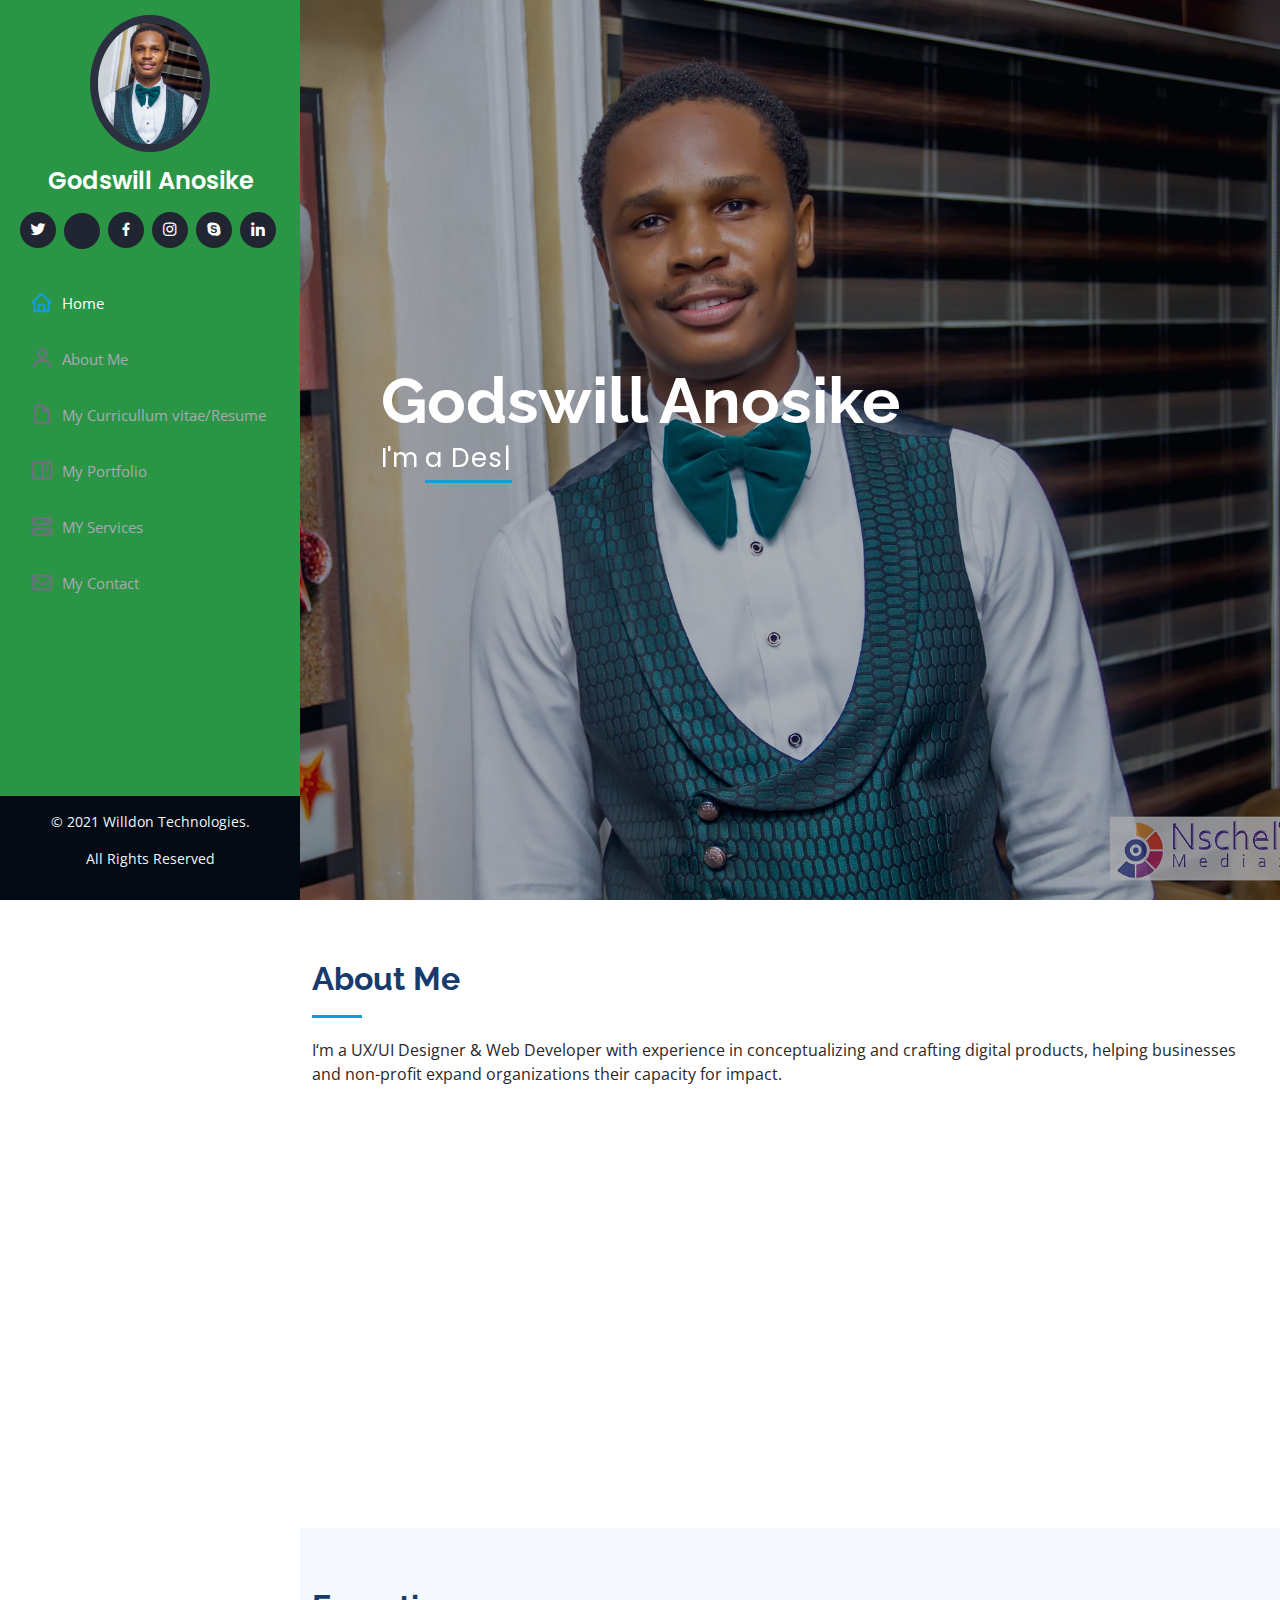
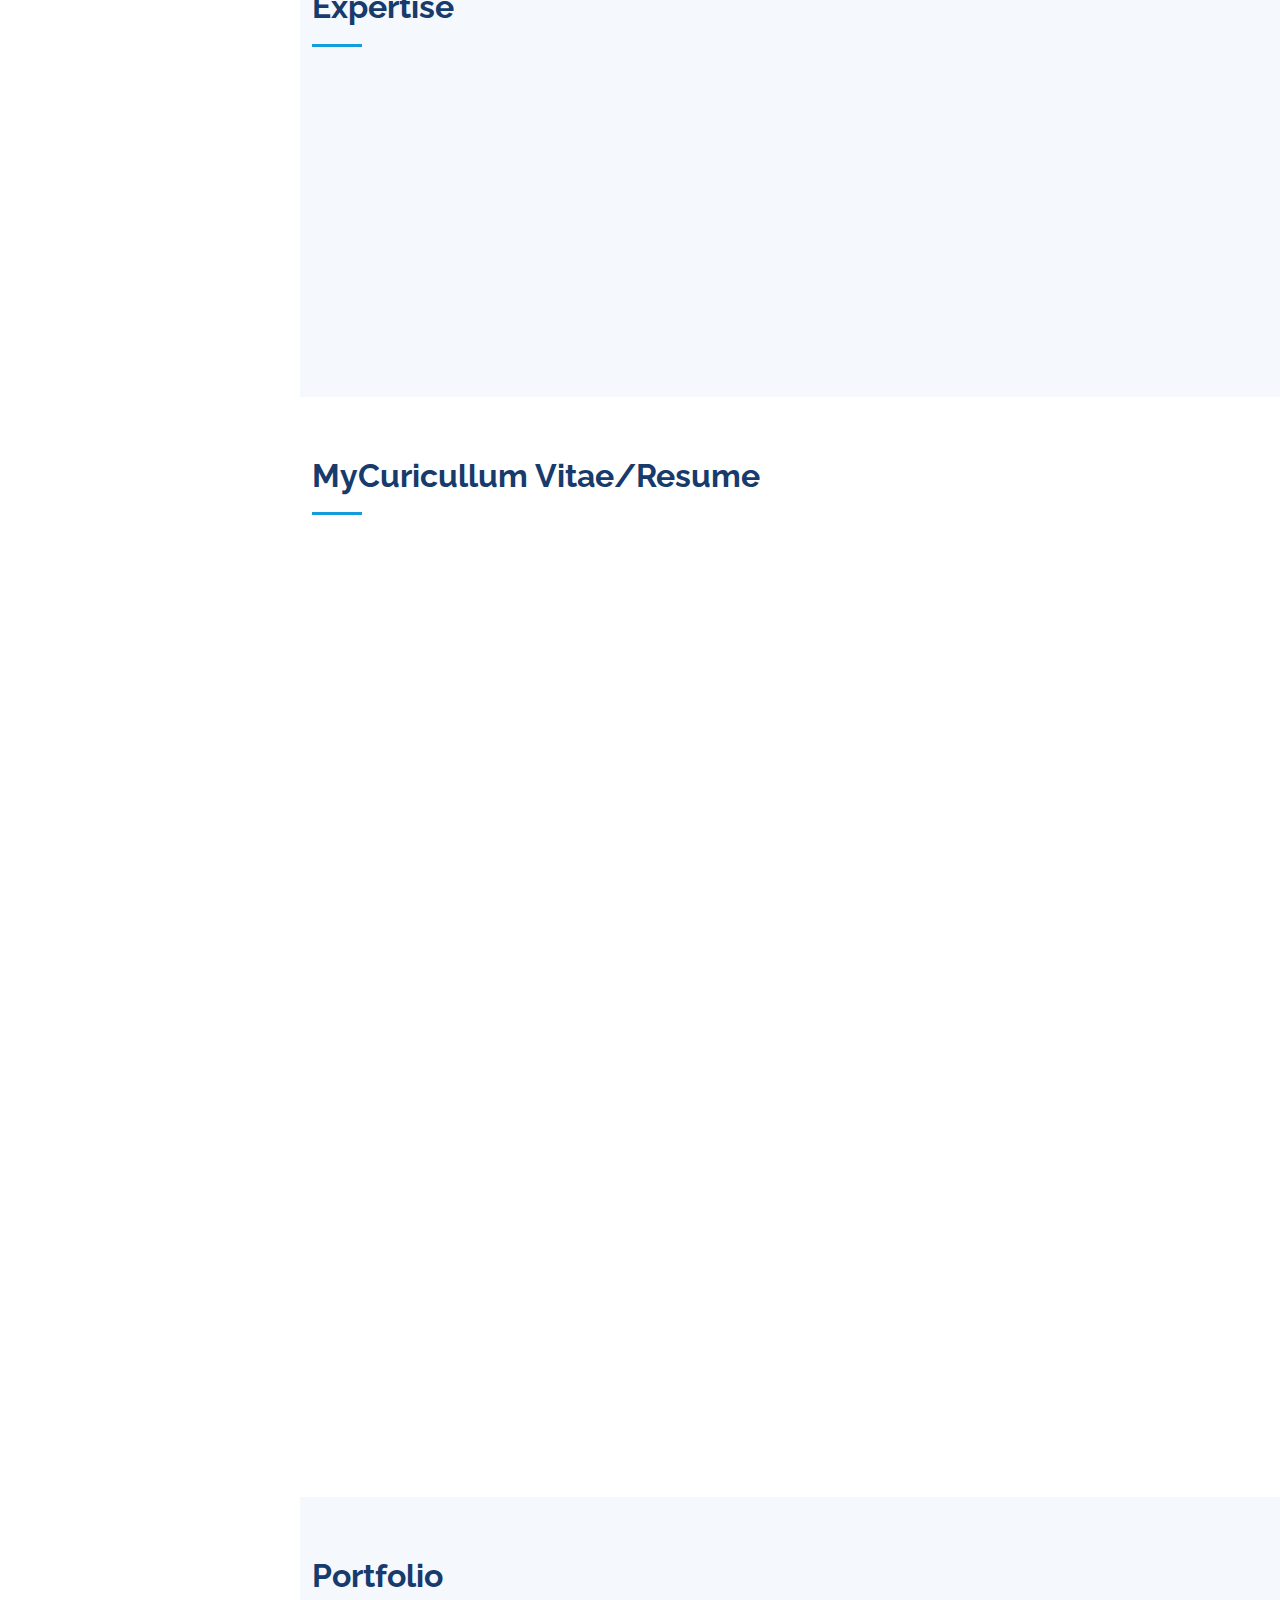
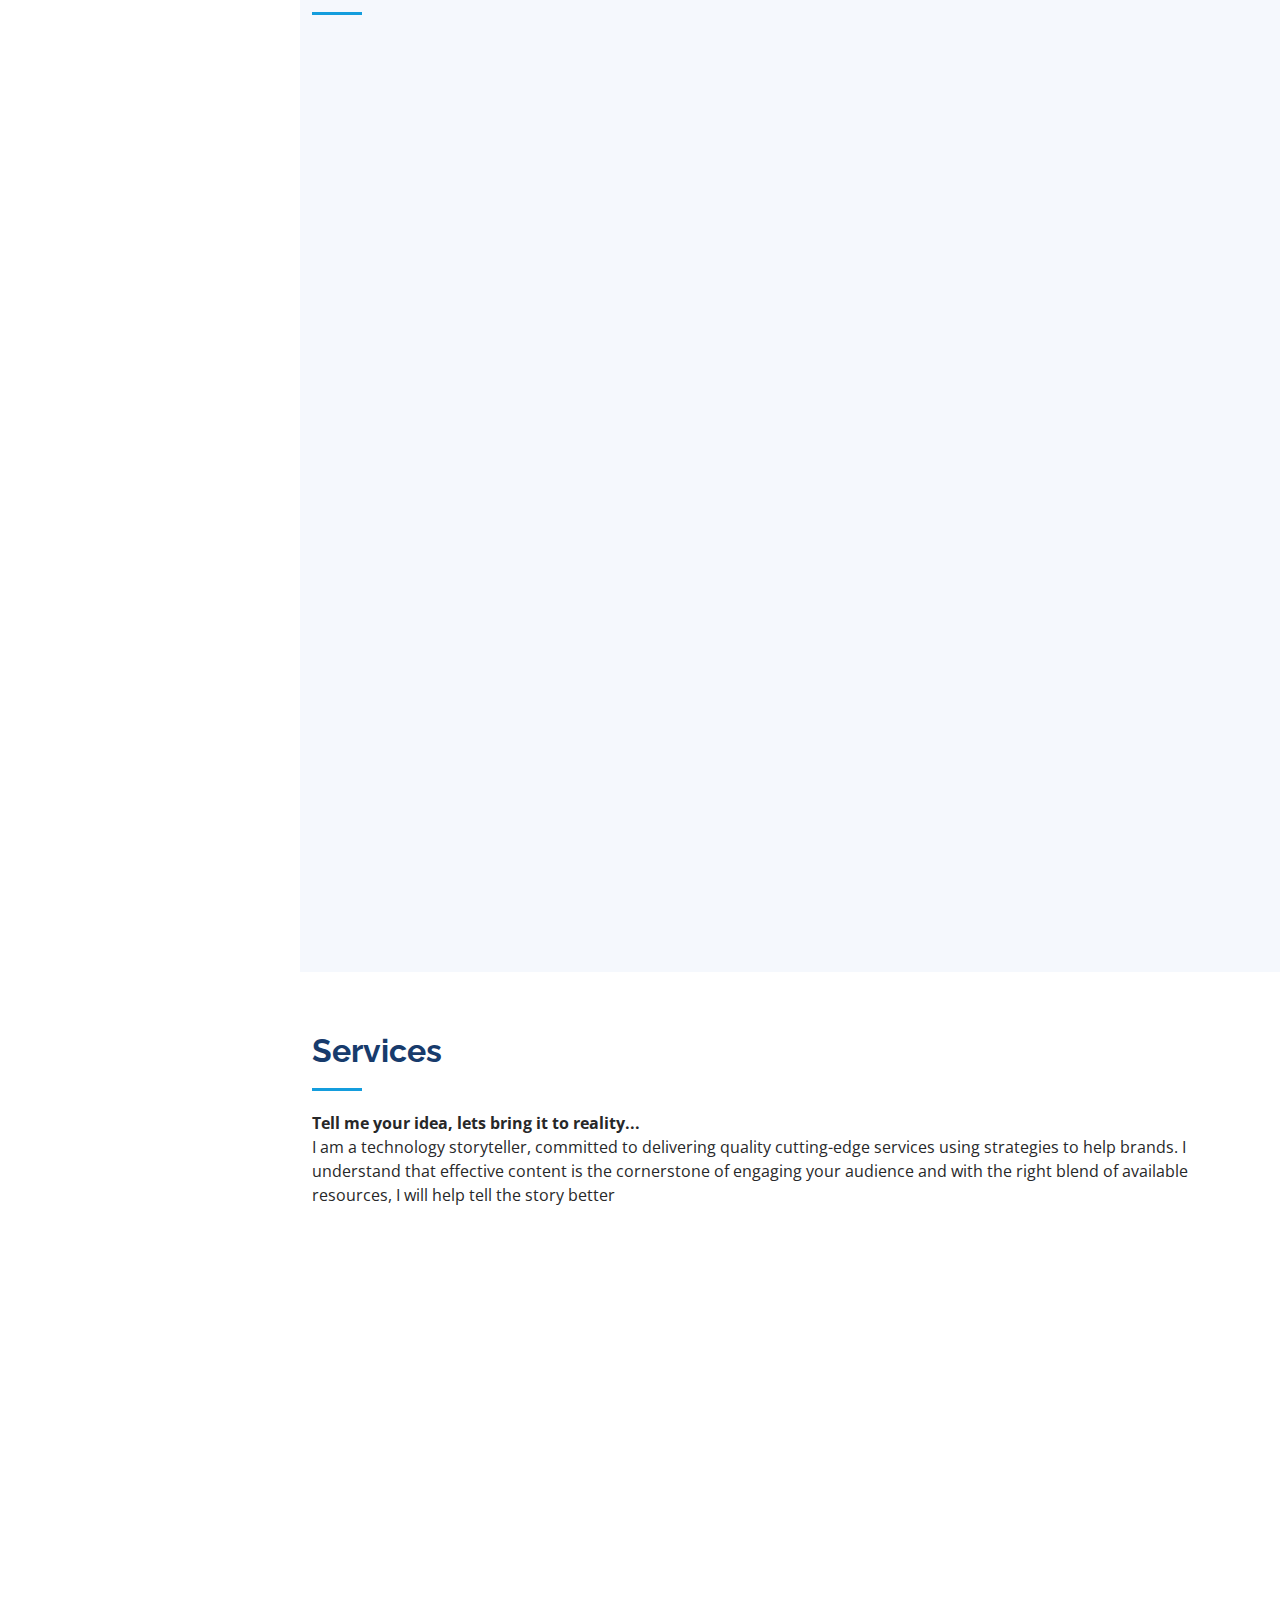
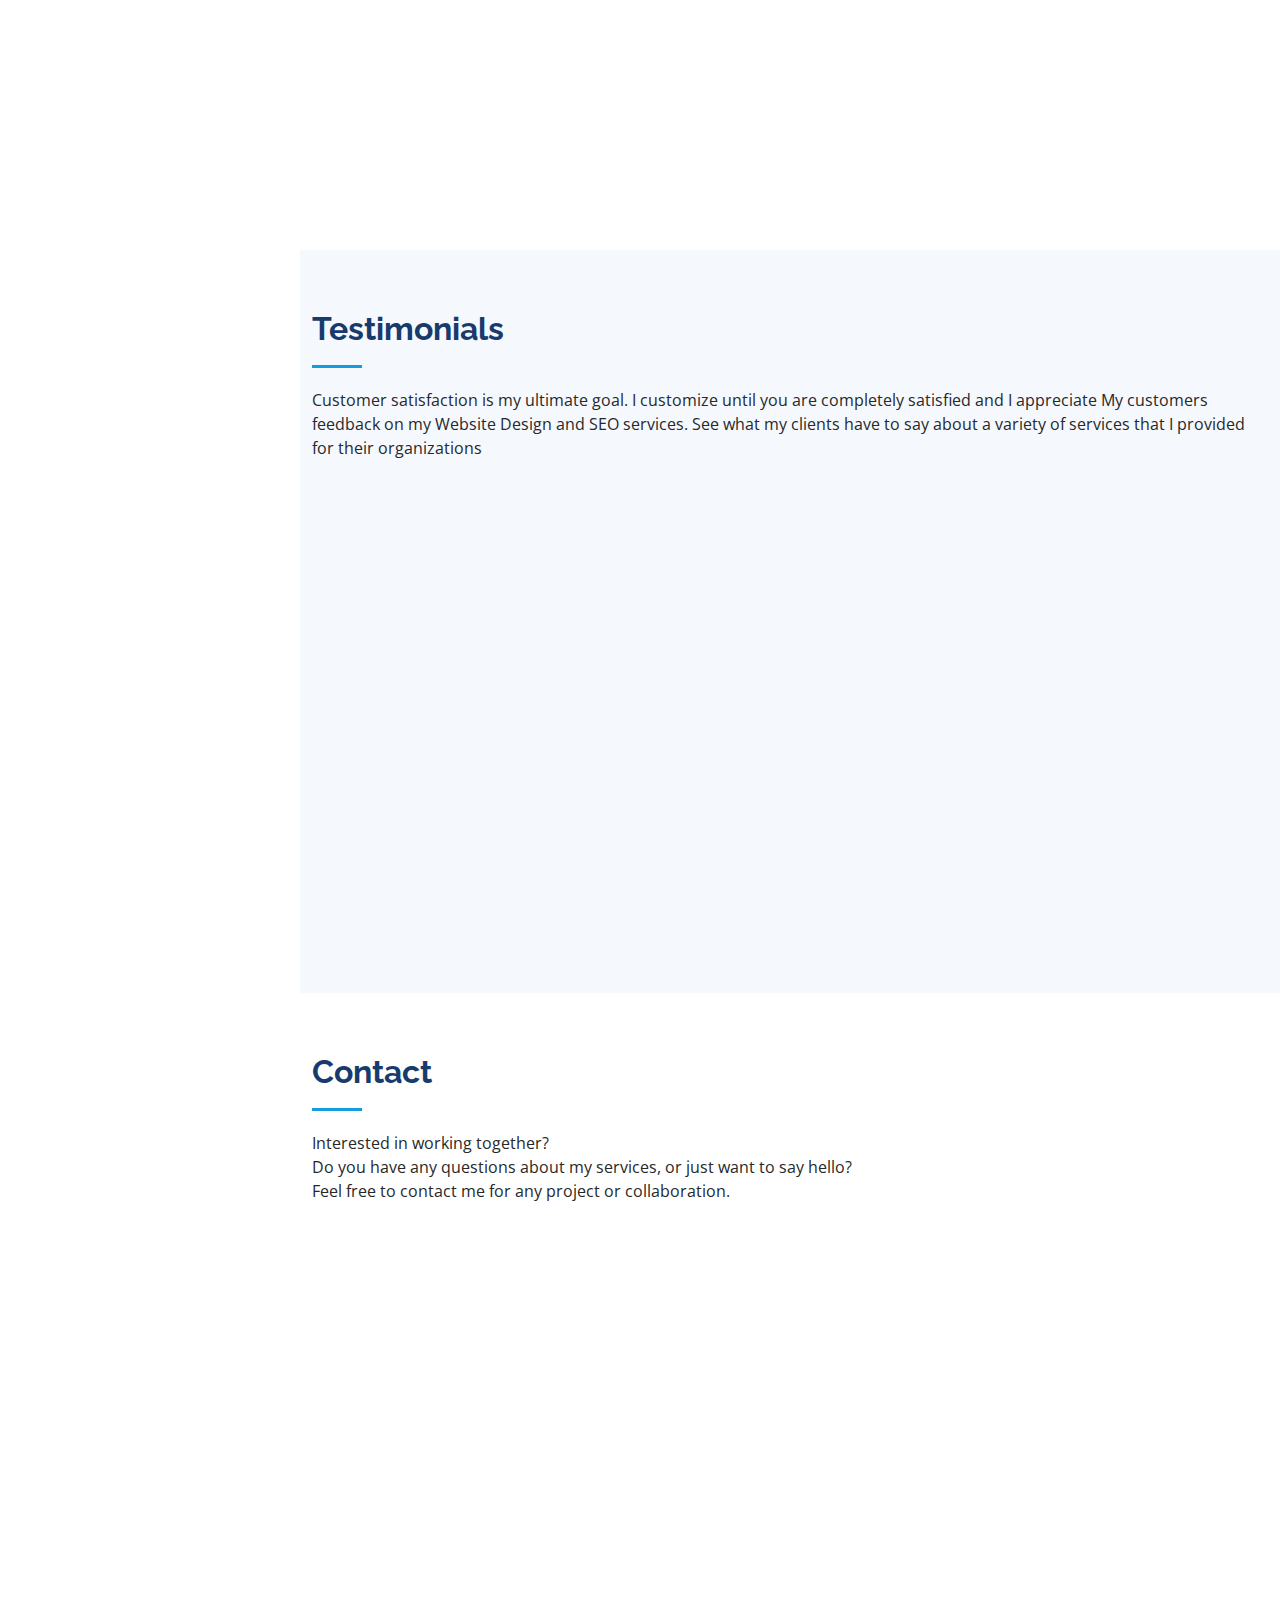
==== index.html @ 0da213c1 "first commit" ====
<!DOCTYPE html>
<html lang="en">

<head>
  <meta charset="utf-8">
  <meta content="width=device-width, initial-scale=1.0" name="viewport">

  <title>Godswill's Portfolio Website Developer - Index</title>
  <meta content="" name="description">
  <meta content="" name="keywords">

  <!-- Favicons -->
  <link href="assets/img/logo-2.png" rel="icon">
  <link href="assets/img/logo-1.png" rel="apple-touch-icon">

  <!-- Google Fonts -->
  <link href="https://fonts.googleapis.com/css?family=Open+Sans:300,300i,400,400i,600,600i,700,700i|Raleway:300,300i,400,400i,500,500i,600,600i,700,700i|Poppins:300,300i,400,400i,500,500i,600,600i,700,700i" rel="stylesheet">

  <!-- Vendor CSS Files -->
  <link href="assets/vendor/aos/aos.css" rel="stylesheet">
  <link href="assets/vendor/bootstrap/css/bootstrap.min.css" rel="stylesheet">
  <link href="assets/vendor/bootstrap-icons/bootstrap-icons.css" rel="stylesheet">
  <link href="assets/vendor/boxicons/css/boxicons.min.css" rel="stylesheet">
  <link href="assets/vendor/glightbox/css/glightbox.min.css" rel="stylesheet">
  <link href="assets/vendor/swiper/swiper-bundle.min.css" rel="stylesheet">

  <!-- Template Main CSS File -->
  <link href="assets/css/style.css" rel="stylesheet">

  </head>

<body>

  <!-- ======= Mobile nav toggle button ======= -->
  <i class="bi bi-list mobile-nav-toggle d-xl-none"></i>

  <!-- ======= Header ======= -->
  <header id="header">
    <div class="d-flex flex-column">

      <div class="profile">
        <img src="assets/img/godswill-profile-img.jpg" alt="" class="img-fluid rounded-circle">
        <h1 class="text-light"><a href="index.html">Godswill Anosike</a></h1>
        <div class="social-links mt-3 text-center">
          <a href="#" class="twitter"><i class="bx bxl-twitter"></i></a>
          <a href="#" class="tit-tok"><i class="bx bxl-tit-tok"></i></a>
          <a href="#" class="facebook"><i class="bx bxl-facebook"></i></a>
          <a href="#" class="instagram"><i class="bx bxl-instagram"></i></a>
          <a href="#" class="google-plus"><i class="bx bxl-skype"></i></a>
          <a href="#" class="linkedin"><i class="bx bxl-linkedin"></i></a>
        </div>
      </div>

      <nav id="navbar" class="nav-menu navbar">
        <ul>
          <li><a href="#hero" class="nav-link scrollto active"><i class="bx bx-home"></i> <span>Home</span></a></li>
          <li><a href="#about" class="nav-link scrollto"><i class="bx bx-user"></i> <span>About Me</span></a></li>
          <li><a href="#resume" class="nav-link scrollto"><i class="bx bx-file-blank"></i> <span>My Curricullum vitae/Resume</span></a></li>
          <li><a href="#portfolio" class="nav-link scrollto"><i class="bx bx-book-content"></i> <span>My Portfolio</span></a></li>
          <li><a href="#services" class="nav-link scrollto"><i class="bx bx-server"></i> <span>MY Services</span></a></li>
          <li><a href="#contact" class="nav-link scrollto"><i class="bx bx-envelope"></i> <span>My Contact</span></a></li>
        </ul>
      </nav><!-- .nav-menu -->
    </div>
  </header><!-- End Header -->

  <!-- ======= Hero Section ======= -->
  <section id="hero" class="d-flex flex-column justify-content-center align-items-center">
    <div class="hero-container" data-aos="fade-in">
      <h1>Godswill Anosike</h1>
      <p>I'm <span class="typed" data-typed-items="a Designer, a Developer, a Freelancer, a Lifting Inspector, an NDT Technician, a Crane Operator"></span></p>
    </div>
  </section><!-- End Hero -->

  <main id="main">

    <!-- ======= About Section ======= -->
    <section id="about" class="about">
      <div class="container">

        <div class="section-title">
          <h2>About Me</h2>
          <p>I‘m a UX/UI Designer & Web Developer with experience in conceptualizing and crafting digital products, helping businesses and non-profit expand organizations their capacity for impact.</p>
        </div>

        <div class="row">
          <div class="col-lg-4" data-aos="fade-right">
            <img src="assets/img/godswill-profile-img.jpg" class="img-fluid" alt="">
          </div>
          <div class="col-lg-8 pt-4 pt-lg-0 content" data-aos="fade-left">
            <h3>UI/UX Designer &amp; Web Developer.</h3>
            <p class="font-italic">
              As a UI/UX Designer & Web Developer, I'm passionate about improving the lives of others through design and am constantly looking to learn new things everyday.
            </p>
            <div class="row">
              <div class="col-lg-6">
                <ul>
                  <li><i class="bi bi-chevron-right"></i> <strong>Date of Birth:</strong> <span>20 October 1995</span></li>
                  <li><i class="bi bi-chevron-right"></i> <strong>Website:</strong> <span>www.willtekloserve.com</span></li>
                  <li><i class="bi bi-chevron-right"></i> <strong>Phone:</strong> <span>+234 806 838 2998</span></li>
                  <li><i class="bi bi-chevron-right"></i> <strong>City:</strong> <span>Port Harcourt, Nigeria</span></li>
                </ul>
              </div>
              <div class="col-lg-6">
                <ul>
                  <li><i class="bi bi-chevron-right"></i> <strong>Age:</strong> <span>34</span></li>
                  <li><i class="bi bi-chevron-right"></i> <strong>Degree:</strong> <span>B.Tech</span></li>
                  <li><i class="bi bi-chevron-right"></i> <strong>Email:</strong> <span>visitwilldon@gmail.com</span></li>
                  <li><i class="bi bi-chevron-right"></i> <strong>Freelance:</strong> <span>Available</span></li>
                </ul>
              </div>
            </div>
            <p>
              
            </p>
          </div>
        </div>

      </div>
    </section><!-- End About Section -->

    <!-- ======= Facts Section ======= -->
    
    </section><!-- End Facts Section -->

    <!-- ======= Skills Section ======= -->
    <section id="skills" class="skills section-bg">
      <div class="container">

        <div class="section-title">
          <h2>Expertise</h2>
          <p> </p>
        </div>

        <div class="row skills-content">

          <div class="col-lg-6" data-aos="fade-up">

            <div class="progress">
              <span class="skill">HTML <i class="val">100%</i></span>
              <div class="progress-bar-wrap">
                <div class="progress-bar" role="progressbar" aria-valuenow="100" aria-valuemin="0" aria-valuemax="100"></div>
              </div>
            </div>

            <div class="progress">
              <span class="skill">CSS <i class="val">90%</i></span>
              <div class="progress-bar-wrap">
                <div class="progress-bar" role="progressbar" aria-valuenow="90" aria-valuemin="0" aria-valuemax="100"></div>
              </div>
            </div>

            <div class="progress">
              <span class="skill">JavaScript <i class="val">75%</i></span>
              <div class="progress-bar-wrap">
                <div class="progress-bar" role="progressbar" aria-valuenow="75" aria-valuemin="0" aria-valuemax="100"></div>
              </div>
            </div>

            <div class="progress">
              <span class="skill">Crane Operation <i class="val">95%</i></span>
              <div class="progress-bar-wrap">
                <div class="progress-bar" role="progressbar" aria-valuenow="95" aria-valuemin="0" aria-valuemax="100"></div>
              </div>
            </div>

          </div>

          <div class="col-lg-6" data-aos="fade-up" data-aos-delay="100">

            <div class="progress">
              <span class="skill">PHP <i class="val">80%</i></span>
              <div class="progress-bar-wrap">
                <div class="progress-bar" role="progressbar" aria-valuenow="80" aria-valuemin="0" aria-valuemax="100"></div>
              </div>
            </div>

            <div class="progress">
              <span class="skill">WordPress/CMS <i class="val">90%</i></span>
              <div class="progress-bar-wrap">
                <div class="progress-bar" role="progressbar" aria-valuenow="90" aria-valuemin="0" aria-valuemax="100"></div>
              </div>
            </div>

            <div class="progress">
              <span class="skill">Photoshop <i class="val">55%</i></span>
              <div class="progress-bar-wrap">
                <div class="progress-bar" role="progressbar" aria-valuenow="55" aria-valuemin="0" aria-valuemax="100"></div>
              </div>
            </div>
            
            <div class="progress">
              <span class="skill">Lifiting Inspection <i class="val">100%</i></span>
              <div class="progress-bar-wrap">
                <div class="progress-bar" role="progressbar" aria-valuenow="100" aria-valuemin="0" aria-valuemax="100"></div>
              </div>
            </div>

          </div>

        </div>

      </div>
    </section><!-- End Skills Section -->

    <!-- ======= Resume Section ======= -->
    <section id="resume" class="resume">
      <div class="container">

        <div class="section-title">
          <h2>MyCuricullum Vitae/Resume</h2>          
        </div>

        <div class="row">
          <div class="col-lg-6" data-aos="fade-up">
            <h3 class="resume-title">Sumary</h3>
            <div class="resume-item pb-0">
              <h4>Godswill Anosike</h4>
              <p><em>Innovative and deadline-driven UI/UX Designer & Web Developer with lots of experience designing and developing user-centered digital/print marketing material from initial concept to final, polished deliverable.</em></p>
              <ul>
                <li># 1 OKechukwu Chukwu Street Woji, Port Harcourt, Nigeria</li>
                <li>(234) 806 838 2998</li>
                <li>visitwilldon@gmail.com</li>
              </ul>
            </div>

            <h3 class="resume-title">Education</h3>
            <div class="resume-item">
              <h4>Bachelor of Technoloy Physics</h4>
              <h5>2007 - 2012</h5>
              <p><em>Federal University of Technology Owerri, Nigeria</em></p>
              <p> <strong>Modules Include:</strong> Corrosion control and inhibition, Materials selection and testing, Mechanics of
                materials, Fluid mechanics, Petrophysics, Analytical mechanics, Physical metallurgy, Physics of
                semiconductor, Applied electricity and project analysis.
               </p>
              <p> <strong>Research:</strong> Investigation of the effect magnetism and some plant extract on the corrosion and corrosion
                inhibition of Aluminum alloy AA303 in 0.5M HCL acid solution.
                </p>
              <p> <strong>Skills developed:</strong> Research Methodology, ability to work under pressure,
                demonstrate practical engineering knowledge and skills and familiarity with techniques, tools, materials,
                devices and systems in my discipline of science and technology</p>
            </div>
            
          </div>
          <div class="col-lg-6" data-aos="fade-up" data-aos-delay="100">
            <h3 class="resume-title">Professional Experience</h3>
            <div class="resume-item">
              <h4>Senior graphic design specialist</h4>
              <h5>2019 - Present</h5>
              <p><em>Experion, New York, NY </em></p>
              <ul>
                <li>Lead in the design, development, and implementation of the graphic, layout, and production communication materials</li>
                <li>Delegate tasks to the 7 members of the design team and provide counsel on all aspects of the project. </li>
                <li>Supervise the assessment of all graphic materials in order to ensure quality and accuracy of the design</li>
                <li>Oversee the efficient use of production project budgets ranging from $2,000 - $25,000</li>
              </ul>
            </div>
            <div class="resume-item">
              <h4>Graphic design specialist</h4>
              <h5>2017 - 2018</h5>
              <p><em>Stepping Stone Advertising, New York, NY</em></p>
              <ul>
                <li>Developed numerous marketing programs (logos, brochures,infographics, presentations, and advertisements).</li>
                <li>Managed up to 5 projects or tasks at a given time while under pressure</li>
                <li>Recommended and consulted with clients on the most appropriate graphic design</li>
                <li>Created 4+ design presentations and proposals a month for clients and account managers</li>
              </ul>
            </div>
          </div>
        </div>

      </div>
    </section><!-- End Resume Section -->

    <!-- ======= Portfolio Section ======= -->
    <section id="portfolio" class="portfolio section-bg">
      <div class="container">

        <div class="section-title">
          <h2>Portfolio</h2>         
        </div>

        <div class="row" data-aos="fade-up">
          <div class="col-lg-12 d-flex justify-content-center">
            <ul id="portfolio-flters">
              <li data-filter="*" class="filter-active">All</li>
              <li data-filter=".filter-app">App</li>
              <li data-filter=".filter-card">Card</li>
              <li data-filter=".filter-web">Web</li>
            </ul>
          </div>
        </div>

        <div class="row portfolio-container" data-aos="fade-up" data-aos-delay="100">

          <div class="col-lg-4 col-md-6 portfolio-item filter-app">
            <div class="portfolio-wrap">
              <img src="assets/img/portfolio/portfolio-1.jpg" class="img-fluid" alt="">
              <div class="portfolio-links">
                <a href="assets/img/portfolio/portfolio-1.jpg" data-gallery="portfolioGallery" class="portfolio-lightbox" title="App 1"><i class="bx bx-plus"></i></a>
                <a href="portfolio-details.html" title="More Details"><i class="bx bx-link"></i></a>
              </div>
            </div>
          </div>

          <div class="col-lg-4 col-md-6 portfolio-item filter-web">
            <div class="portfolio-wrap">
              <img src="assets/img/portfolio/portfolio-2.jpg" class="img-fluid" alt="">
              <div class="portfolio-links">
                <a href="assets/img/portfolio/portfolio-2.jpg" data-gallery="portfolioGallery" class="portfolio-lightbox" title="Web 3"><i class="bx bx-plus"></i></a>
                <a href="portfolio-details.html" title="More Details"><i class="bx bx-link"></i></a>
              </div>
            </div>
          </div>

          <div class="col-lg-4 col-md-6 portfolio-item filter-app">
            <div class="portfolio-wrap">
              <img src="assets/img/portfolio/portfolio-3.jpg" class="img-fluid" alt="">
              <div class="portfolio-links">
                <a href="assets/img/portfolio/portfolio-3.jpg" data-gallery="portfolioGallery" class="portfolio-lightbox" title="App 2"><i class="bx bx-plus"></i></a>
                <a href="portfolio-details.html" title="More Details"><i class="bx bx-link"></i></a>
              </div>
            </div>
          </div>

          <div class="col-lg-4 col-md-6 portfolio-item filter-card">
            <div class="portfolio-wrap">
              <img src="assets/img/portfolio/portfolio-4.jpg" class="img-fluid" alt="">
              <div class="portfolio-links">
                <a href="assets/img/portfolio/portfolio-4.jpg" data-gallery="portfolioGallery" class="portfolio-lightbox" title="Card 2"><i class="bx bx-plus"></i></a>
                <a href="portfolio-details.html" title="More Details"><i class="bx bx-link"></i></a>
              </div>
            </div>
          </div>

          <div class="col-lg-4 col-md-6 portfolio-item filter-web">
            <div class="portfolio-wrap">
              <img src="assets/img/portfolio/portfolio-5.jpg" class="img-fluid" alt="">
              <div class="portfolio-links">
                <a href="assets/img/portfolio/portfolio-5.jpg" data-gallery="portfolioGallery" class="portfolio-lightbox" title="Web 2"><i class="bx bx-plus"></i></a>
                <a href="portfolio-details.html" title="More Details"><i class="bx bx-link"></i></a>
              </div>
            </div>
          </div>

          <div class="col-lg-4 col-md-6 portfolio-item filter-app">
            <div class="portfolio-wrap">
              <img src="assets/img/portfolio/portfolio-6.jpg" class="img-fluid" alt="">
              <div class="portfolio-links">
                <a href="assets/img/portfolio/portfolio-6.jpg" data-gallery="portfolioGallery" class="portfolio-lightbox" title="App 3"><i class="bx bx-plus"></i></a>
                <a href="portfolio-details.html" title="More Details"><i class="bx bx-link"></i></a>
              </div>
            </div>
          </div>

          <div class="col-lg-4 col-md-6 portfolio-item filter-card">
            <div class="portfolio-wrap">
              <img src="assets/img/portfolio/portfolio-7.jpg" class="img-fluid" alt="">
              <div class="portfolio-links">
                <a href="assets/img/portfolio/portfolio-7.jpg" data-gallery="portfolioGallery" class="portfolio-lightbox" title="Card 1"><i class="bx bx-plus"></i></a>
                <a href="portfolio-details.html" title="More Details"><i class="bx bx-link"></i></a>
              </div>
            </div>
          </div>

          <div class="col-lg-4 col-md-6 portfolio-item filter-card">
            <div class="portfolio-wrap">
              <img src="assets/img/portfolio/portfolio-8.jpg" class="img-fluid" alt="">
              <div class="portfolio-links">
                <a href="assets/img/portfolio/portfolio-8.jpg" data-gallery="portfolioGallery" class="portfolio-lightbox" title="Card 3"><i class="bx bx-plus"></i></a>
                <a href="portfolio-details.html" title="More Details"><i class="bx bx-link"></i></a>
              </div>
            </div>
          </div>

          <div class="col-lg-4 col-md-6 portfolio-item filter-web">
            <div class="portfolio-wrap">
              <img src="assets/img/portfolio/portfolio-9.jpg" class="img-fluid" alt="">
              <div class="portfolio-links">
                <a href="assets/img/portfolio/portfolio-9.jpg" data-gallery="portfolioGallery" class="portfolio-lightbox" title="Web 3"><i class="bx bx-plus"></i></a>
                <a href="portfolio-details.html" title="More Details"><i class="bx bx-link"></i></a>
              </div>
            </div>
          </div>

        </div>

      </div>
    </section><!-- End Portfolio Section -->

    <!-- ======= Services Section ======= -->
    <section id="services" class="services">
      <div class="container">

        <div class="section-title">
          <h2>Services</h2>
          <p> <strong>Tell me your idea, lets bring it to reality...</strong> </p>
          <p>I am a technology storyteller, committed to delivering quality cutting-edge services using strategies to help brands. I understand that effective content is the cornerstone of engaging your audience and with the right blend of available resources, I will help tell the story better</p>
        </div>

        <div class="row">
          <div class="col-lg-4 col-md-6 icon-box" data-aos="fade-up">
            <div class="icon"><i class="bi bi-briefcase"></i></div>
            <h4 class="title"><a href="">Web Design</a></h4>
            <p class="description">I don’t just design and develop, functional & aesthetic websites for my clients. I integrate into designs, personalized and targeted structures for best conversion</p>
          </div>
          <div class="col-lg-4 col-md-6 icon-box" data-aos="fade-up" data-aos-delay="100">
            <div class="icon"><i class="bi bi-card-checklist"></i></div>
            <h4 class="title"><a href="">Web Development</a></h4>
            <p class="description">User experience is everything. That is why I take time to study my clients' customer target base. For more engagement and best conversion, I make sure I design specifically for my clients, through the eyes of their customers/clients.</p>
          </div>
          <div class="col-lg-4 col-md-6 icon-box" data-aos="fade-up" data-aos-delay="500">
            <div class="icon"><i class="bi bi-calendar4-week"></i></div>
            <h4 class="title"><a href="">Ecommerce Website</a></h4>
            <p class="description">I design ecommerce stores that help my clients sell all round the clock and bring them huge profits </p>
          </div>
          <div class="col-lg-4 col-md-6 icon-box" data-aos="fade-up" data-aos-delay="200">
            <div class="icon"><i class="bi bi-bar-chart"></i></div>
            <h4 class="title"><a href="">Branding</a></h4>
            <p class="description">Your brand is a story. I’ll help you tell it. Whether you’re a long-established business in need of a revamp, or an pioneering start-up with huge plans for the future. I'll come up with logos, fonts and other visual aids, to render a picture of you and what matters to your brand.</p>
          </div>
          <div class="col-lg-4 col-md-6 icon-box" data-aos="fade-up" data-aos-delay="300">
            <div class="icon"><i class="bi bi-binoculars"></i></div>
            <h4 class="title"><a href="">SEO Services</a></h4>
            <p class="description">One of the integral parts of the design process is ensuring all SEO requirements for website eligibility to be crawled by all search engines is met. I take painstaking steps to ensure all pages are provided with best metadata for optimal SERP placement.</p>
          </div>
          <div class="col-lg-4 col-md-6 icon-box" data-aos="fade-up" data-aos-delay="400">
            <div class="icon"><i class="bi bi-brightness-high"></i></div>
            <h4 class="title"><a href="">Digital Marketing</a></h4>
            <p class="description">I also help my clients to market their products and services online via Facebook and Instagram Marketing Aids and also Google ad. I do not just put my effort in creating the websites for them ( Ecommerce/ Business) but I also thrive to market them.</p>
          </div>
          
        </div>

      </div>
    </section><!-- End Services Section -->

    <!-- ======= Testimonials Section ======= -->
    <section id="testimonials" class="testimonials section-bg">
      <div class="container">

        <div class="section-title">
          <h2>Testimonials</h2>
          <p>Customer satisfaction is my ultimate goal. I customize until you are completely satisfied and I appreciate My customers feedback on my Website Design and SEO services. See what my clients have to say about a variety of services that I provided for their organizations</p>
        </div>

        <div class="testimonials-slider swiper-container" data-aos="fade-up" data-aos-delay="100">
          <div class="swiper-wrapper">

            <div class="swiper-slide">
              <div class="testimonial-item" data-aos="fade-up">
                <p>
                  <i class="bx bxs-quote-alt-left quote-icon-left"></i>
                  Proin iaculis purus consequat sem cure digni ssim donec porttitora entum suscipit rhoncus. Accusantium quam, ultricies eget id, aliquam eget nibh et. Maecen aliquam, risus at semper.
                  <i class="bx bxs-quote-alt-right quote-icon-right"></i>
                </p>
                <img src="assets/img/testimonials/say-11.jpg" class="testimonial-img" alt="">
                <h3>Justice Obioha</h3>
                <h4>Ceo &amp; Founder</h4>
              </div>
            </div><!-- End testimonial item -->

            <div class="swiper-slide">
              <div class="testimonial-item" data-aos="fade-up" data-aos-delay="100">
                <p>
                  <i class="bx bxs-quote-alt-left quote-icon-left"></i>
                  Export tempor illum tamen malis malis eram quae irure esse labore quem cillum quid cillum eram malis quorum velit fore eram velit sunt aliqua noster fugiat irure amet legam anim culpa.
                  <i class="bx bxs-quote-alt-right quote-icon-right"></i>
                </p>
                <img src="assets/img/testimonials/say-22.jpg" class="testimonial-img" alt="">
                <h3>Lois Iroezumba</h3>
                <h4>Designer</h4>
              </div>
            </div><!-- End testimonial item -->

            <div class="swiper-slide">
              <div class="testimonial-item" data-aos="fade-up" data-aos-delay="200">
                <p>
                  <i class="bx bxs-quote-alt-left quote-icon-left"></i>
                  Enim nisi quem export duis labore cillum quae magna enim sint quorum nulla quem veniam duis minim tempor labore quem eram duis noster aute amet eram fore quis sint minim.
                  <i class="bx bxs-quote-alt-right quote-icon-right"></i>
                </p>
                <img src="assets/img/testimonials/say-3.jpg" class="testimonial-img" alt="">
                <h3>Josiah Anosike</h3>
                <h4>Store Owner</h4>
              </div>
            </div><!-- End testimonial item -->

            <div class="swiper-slide">
              <div class="testimonial-item" data-aos="fade-up" data-aos-delay="300">
                <p>
                  <i class="bx bxs-quote-alt-left quote-icon-left"></i>
                  Fugiat enim eram quae cillum dolore dolor amet nulla culpa multos export minim fugiat minim velit minim dolor enim duis veniam ipsum anim magna sunt elit fore quem dolore labore illum veniam.
                  <i class="bx bxs-quote-alt-right quote-icon-right"></i>
                </p>
                <img src="assets/img/testimonials/say-4.jpg" class="testimonial-img" alt="">
                <h3>Justina Okereke</h3>
                <h4>Freelancer</h4>
              </div>
            </div><!-- End testimonial item -->
            
            <div class="swiper-slide">
              <div class="testimonial-item" data-aos="fade-up" data-aos-delay="400">
                <p>
                  <i class="bx bxs-quote-alt-left quote-icon-left"></i>
                  Quis quorum aliqua sint quem legam fore sunt eram irure aliqua veniam tempor noster veniam enim culpa labore duis sunt culpa nulla illum cillum fugiat legam esse veniam culpa fore nisi cillum quid.
                  <i class="bx bxs-quote-alt-right quote-icon-right"></i>
                </p>
                <img src="assets/img/testimonials/say-6.png" class="testimonial-img" alt="">
                <h3>Eunice Umoren</h3>
                <h4>Ceo &amp; Founder</h4> 
              </div>
            
            </div><!-- End testimonial item -->

            <div class="swiper-slide">
              <div class="testimonial-item" data-aos="fade-up" data-aos-delay="400">
                <p>
                  <i class="bx bxs-quote-alt-left quote-icon-left"></i>
                  Quis quorum aliqua sint quem legam fore sunt eram irure aliqua veniam tempor noster veniam enim culpa labore duis sunt culpa nulla illum cillum fugiat legam esse veniam culpa fore nisi cillum quid.
                  <i class="bx bxs-quote-alt-right quote-icon-right"></i>
                </p>
                <img src="assets/img/testimonials/say-5.jpg" class="testimonial-img" alt="">
                <h3>Shulamite Anosike</h3>
                <h4>Entrepreneur</h4>
              </div>
            </div><!-- End testimonial item -->

          </div>
          <div class="swiper-pagination"> </div>
        </div>

      </div>
    </section><!-- End Testimonials Section -->

    <!-- ======= Contact Section ======= -->
    <section id="contact" class="contact">
      <div class="container">

        <div class="section-title">
          <h2>Contact</h2>
          <p>Interested in working together?</P>
            
          <p>Do you have any questions about my services, or just want to say hello? </p>
          <p>Feel free to contact me for any project or collaboration.</p>
        </div>

        <div class="row" data-aos="fade-in">

          <div class="col-lg-5 d-flex align-items-stretch">
            <div class="info">
              <div class="address">
                <i class="bi bi-geo-alt"></i>
                <h4>Location:</h4>
                <p># 1 Okechukwu Chukwu street Woji, Port Harcourt, Nigeria</p>
              </div>

              <div class="email">
                <i class="bi bi-envelope"></i>
                <h4>Email:</h4>
                <p>visitwilldon@gmail.com</p>
              </div>

              <div class="phone">
                <i class="bi bi-phone"></i>
                <h4>Call:</h4>
                <p>+234 806 838 2998</p>
              </div>

              <iframe src="https://www.google.com/maps/embed?pb=!1m14!1m8!1m3!1d12097.433213460943!2d-74.0062269!3d40.7101282!3m2!1i1024!2i768!4f13.1!3m3!1m2!1s0x0%3A0xb89d1fe6bc499443!2sDowntown+Conference+Center!5e0!3m2!1smk!2sbg!4v1539943755621" frameborder="0" style="border:0; width: 100%; height: 290px;" allowfullscreen></iframe>
            </div>

          </div>

          <div class="col-lg-7 mt-5 mt-lg-0 d-flex align-items-stretch">
            <form action="forms/contact.php" method="post" role="form" class="php-email-form">
              <div class="row">
                <div class="form-group col-md-6">
                  <label for="name">Full Name</label>
                  <input type="text" placeholder="Your full name" name="name" class="form-control" id="name" required>
                </div>
               
                <div class="form-group col-md-6">
                  <label for="name">Email Address</label>
                  <input type="email" placeholder="Your email address" class="form-control" name="email" id="email" required>
                </div>
                <div class="form-group col-md-6">
                  <label for="name">Phone Number</label>
                  <input type="text" placeholder="Your phone number" name="name" class="form-control" id="name" required>
                </div>
                <div class="form-group col-md-6">
                  <label for="name">Company</label>
                  <input type="text" name="name" placeholder="Your company name" class="form-control" id="name" required>
                </div>
              </div>
              <div class="form-group">
                <label for="name">Subject</label>
                <input type="text" placeholder="Your project or what you want to acheive" class="form-control" name="subject" id="subject" required>
              </div>
              <div class="form-group">
                <label for="name">Message</label>
                <textarea placeholder="Please describe your project and what you're looking to achieve" class="form-control" name="message" rows="10" required></textarea>
              </div>
              <div class="my-3">
                <div class="loading">Loading</div>
                <div class="error-message"></div>
                <div class="sent-message">Your message has been sent. Thank you!</div>
              </div>
              <div class="text-center"><button type="submit">Send Message</button></div>
            </form>
          </div>

        </div>

      </div>
    </section><!-- End Contact Section -->

  </main><!-- End #main -->

  <!-- ======= Footer ======= -->
  <footer id="footer">
    <div class="container">
      <div class="copyright">&copy; 2021 Willdon Technologies.</p> 
        <p> All Rights Reserved </p>
      </div>
      
    </div>
  </footer><!-- End  Footer -->

  <a href="#" class="back-to-top d-flex align-items-center justify-content-center"><i class="bi bi-arrow-up-short"></i></a>

  <!-- Vendor JS Files -->
  <script src="assets/vendor/aos/aos.js"></script>
  <script src="assets/vendor/bootstrap/js/bootstrap.bundle.min.js"></script>
  <script src="assets/vendor/glightbox/js/glightbox.min.js"></script>
  <script src="assets/vendor/isotope-layout/isotope.pkgd.min.js"></script>
  <script src="assets/vendor/php-email-form/validate.js"></script>
  <script src="assets/vendor/purecounter/purecounter.js"></script>
  <script src="assets/vendor/swiper/swiper-bundle.min.js"></script>
  <script src="assets/vendor/typed.js/typed.min.js"></script>
  <script src="assets/vendor/waypoints/noframework.waypoints.js"></script>

  <!-- Template Main JS File -->
  <script src="assets/js/main.js"></script>

</body>

</html>
---- assets/css/style.css ----
/**
* Template Name: iPortfolio - v3.0.1
* Template URL: https://bootstrapmade.com/iportfolio-bootstrap-portfolio-websites-template/
* Author: BootstrapMade.com
* License: https://bootstrapmade.com/license/
*/

/*--------------------------------------------------------------
# General
--------------------------------------------------------------*/
body {
  font-family: "Open Sans", sans-serif;
  color: #272829;
}

a {
  color: #149ddd;
  text-decoration: none;
}

a:hover {
  color: #37b3ed;
  text-decoration: none;
}

h1, h2, h3, h4, h5, h6 {
  font-family: "Raleway", sans-serif;
}

/*--------------------------------------------------------------
# Back to top button
--------------------------------------------------------------*/
.back-to-top {
  position: fixed;
  visibility: hidden;
  opacity: 0;
  right: 15px;
  bottom: 15px;
  z-index: 996;
  background: #149ddd;
  width: 40px;
  height: 40px;
  border-radius: 50px;
  transition: all 0.4s;
}

.back-to-top i {
  font-size: 28px;
  color: #fff;
  line-height: 0;
}

.back-to-top:hover {
  background: #2eafec;
  color: #fff;
}

.back-to-top.active {
  visibility: visible;
  opacity: 1;
}

/*--------------------------------------------------------------
# Header
--------------------------------------------------------------*/
#header {
  position: fixed;
  top: 0;
  left: 0;
  bottom: 0;
  width: 300px;
  transition: all ease-in-out 0.5s;
  z-index: 9997;
  transition: all 0.5s;
  padding: 0 15px;
  background: #2a9645;
  overflow-y: auto;
}

#header .profile img {
  margin: 15px auto;
  display: block;
  width: 120px;
  border: 8px solid #2c2f3f;
}

#header .profile h1 {
  font-size: 24px;
  margin: 0;
  padding: 0;
  font-weight: 600;
  -moz-text-align-last: center;
  text-align-last: center;
  font-family: "Poppins", sans-serif;
}

#header .profile h1 a, #header .profile h1 a:hover {
  color: #fff;
  text-decoration: none;
}

#header .profile .social-links a {
  font-size: 18px;
  display: inline-block;
  background: #212431;
  color: #fff;
  line-height: 1;
  padding: 8px 0;
  margin-right: 4px;
  border-radius: 50%;
  text-align: center;
  width: 36px;
  height: 36px;
  transition: 0.3s;
}

#header .profile .social-links a:hover {
  background: #149ddd;
  color: #fff;
  text-decoration: none;
}

#main {
  margin-left: 300px;
}

@media (max-width: 1199px) {
  #header {
    left: -300px;
  }
  #main {
    margin-left: 0;
  }
}

/*--------------------------------------------------------------
# Navigation Menu
--------------------------------------------------------------*/
/* Desktop Navigation */
.nav-menu {
  padding: 30px 0 0 0;
}

.nav-menu * {
  margin: 0;
  padding: 0;
  list-style: none;
}

.nav-menu > ul > li {
  position: relative;
  white-space: nowrap;
}

.nav-menu a {
  display: flex;
  align-items: center;
  color: #a8a9b4;
  padding: 12px 15px;
  margin-bottom: 8px;
  transition: 0.3s;
  font-size: 15px;
}

.nav-menu a i {
  font-size: 24px;
  padding-right: 8px;
  color: #6f7180;
}

.nav-menu a:hover, .nav-menu .active, .nav-menu li:hover > a {
  text-decoration: none;
  color: #fff;
}

.nav-menu a:hover i, .nav-menu .active i, .nav-menu li:hover > a i {
  color: #149ddd;
}

/* Mobile Navigation */
.mobile-nav-toggle {
  position: fixed;
  right: 15px;
  top: 15px;
  z-index: 9998;
  border: 0;
  font-size: 24px;
  transition: all 0.4s;
  outline: none !important;
  background-color: #149ddd;
  color: #fff;
  width: 40px;
  height: 40px;
  display: inline-flex;
  align-items: center;
  justify-content: center;
  line-height: 0;
  border-radius: 50px;
  cursor: pointer;
}

.mobile-nav-active {
  overflow: hidden;
}

.mobile-nav-active #header {
  left: 0;
}

/*--------------------------------------------------------------
# Hero Section
--------------------------------------------------------------*/
#hero {
  width: 100%;
  height: 100vh;
  background: url("../img/godswill-bg.jpg") top center;
  background-size: cover;
}

#hero:before {
  content: "";
  background: rgba(5, 13, 24, 0.3);
  position: absolute;
  bottom: 0;
  top: 0;
  left: 0;
  right: 0;
  z-index: 1;
}

#hero .hero-container {
  position: relative;
  z-index: 2;
  min-width: 300px;
}

#hero h1 {
  margin: 0 0 10px 0;
  font-size: 64px;
  font-weight: 700;
  line-height: 56px;
  color: #fff;
}

#hero p {
  color: #fff;
  margin-bottom: 50px;
  font-size: 26px;
  font-family: "Poppins", sans-serif;
}

#hero p span {
  color: #fff;
  padding-bottom: 4px;
  letter-spacing: 1px;
  border-bottom: 3px solid #149ddd;
}

@media (min-width: 1024px) {
  #hero {
    background-attachment: fixed;
  }
}

@media (max-width: 768px) {
  #hero h1 {
    font-size: 28px;
    line-height: 36px;
  }
  #hero h2 {
    font-size: 18px;
    line-height: 24px;
    margin-bottom: 30px;
  }
}

/*--------------------------------------------------------------
# Sections General
--------------------------------------------------------------*/
section {
  padding: 60px 0;
  overflow: hidden;
}

.section-bg {
  background: #f5f8fd;
}

.section-title {
  padding-bottom: 30px;
}

.section-title h2 {
  font-size: 32px;
  font-weight: bold;
  margin-bottom: 20px;
  padding-bottom: 20px;
  position: relative;
  color: #173b6c;
}

.section-title h2::after {
  content: '';
  position: absolute;
  display: block;
  width: 50px;
  height: 3px;
  background: #149ddd;
  bottom: 0;
  left: 0;
}

.section-title p {
  margin-bottom: 0;
}

/*--------------------------------------------------------------
# About
--------------------------------------------------------------*/
.about .content h3 {
  font-weight: 700;
  font-size: 26px;
  color: #173b6c;
}

.about .content ul {
  list-style: none;
  padding: 0;
}

.about .content ul li {
  margin-bottom: 20px;
  display: flex;
  align-items: center;
}

.about .content ul strong {
  margin-right: 10px;
}

.about .content ul i {
  font-size: 16px;
  margin-right: 5px;
  color: #149ddd;
  line-height: 0;
}

.about .content p:last-child {
  margin-bottom: 0;
}

/*--------------------------------------------------------------
# Facts
--------------------------------------------------------------*/
.facts {
  padding-bottom: 30px;
}

.facts .count-box {
  padding: 30px;
  width: 100%;
}

.facts .count-box i {
  display: block;
  font-size: 44px;
  color: #149ddd;
  float: left;
  line-height: 0;
}

.facts .count-box span {
  font-size: 48px;
  line-height: 40px;
  display: block;
  font-weight: 700;
  color: #050d18;
  margin-left: 60px;
}

.facts .count-box p {
  padding: 15px 0 0 0;
  margin: 0 0 0 60px;
  font-family: "Raleway", sans-serif;
  font-size: 14px;
  color: #122f57;
}

.facts .count-box a {
  font-weight: 600;
  display: block;
  margin-top: 20px;
  color: #122f57;
  font-size: 15px;
  font-family: "Poppins", sans-serif;
  transition: ease-in-out 0.3s;
}

.facts .count-box a:hover {
  color: #1f5297;
}

/*--------------------------------------------------------------
# Akills
--------------------------------------------------------------*/
.skills .progress {
  height: 60px;
  display: block;
  background: none;
  border-radius: 0;
}

.skills .progress .skill {
  padding: 0;
  margin: 0 0 6px 0;
  text-transform: uppercase;
  display: block;
  font-weight: 600;
  font-family: "Poppins", sans-serif;
  color: #050d18;
}

.skills .progress .skill .val {
  float: right;
  font-style: normal;
}

.skills .progress-bar-wrap {
  background: #dce8f8;
  height: 10px;
}

.skills .progress-bar {
  width: 1px;
  height: 10px;
  transition: .9s;
  background-color: #149ddd;
}

/*--------------------------------------------------------------
# Resume
--------------------------------------------------------------*/
.resume .resume-title {
  font-size: 26px;
  font-weight: 700;
  margin-top: 20px;
  margin-bottom: 20px;
  color: #050d18;
}

.resume .resume-item {
  padding: 0 0 20px 20px;
  margin-top: -2px;
  border-left: 2px solid #1f5297;
  position: relative;
}

.resume .resume-item h4 {
  line-height: 18px;
  font-size: 18px;
  font-weight: 600;
  text-transform: uppercase;
  font-family: "Poppins", sans-serif;
  color: #050d18;
  margin-bottom: 10px;
}

.resume .resume-item h5 {
  font-size: 16px;
  background: #e4edf9;
  padding: 5px 15px;
  display: inline-block;
  font-weight: 600;
  margin-bottom: 10px;
}

.resume .resume-item ul {
  padding-left: 20px;
}

.resume .resume-item ul li {
  padding-bottom: 10px;
}

.resume .resume-item:last-child {
  padding-bottom: 0;
}

.resume .resume-item::before {
  content: "";
  position: absolute;
  width: 16px;
  height: 16px;
  border-radius: 50px;
  left: -9px;
  top: 0;
  background: #fff;
  border: 2px solid #1f5297;
}

/*--------------------------------------------------------------
# Portfolio
--------------------------------------------------------------*/
.portfolio .portfolio-item {
  margin-bottom: 30px;
}

.portfolio #portfolio-flters {
  padding: 0;
  margin: 0 auto 35px auto;
  list-style: none;
  text-align: center;
  background: #fff;
  border-radius: 50px;
  padding: 2px 15px;
}

.portfolio #portfolio-flters li {
  cursor: pointer;
  display: inline-block;
  padding: 10px 15px 8px 15px;
  font-size: 14px;
  font-weight: 600;
  line-height: 1;
  text-transform: uppercase;
  color: #272829;
  margin-bottom: 5px;
  transition: all 0.3s ease-in-out;
}

.portfolio #portfolio-flters li:hover, .portfolio #portfolio-flters li.filter-active {
  color: #149ddd;
}

.portfolio #portfolio-flters li:last-child {
  margin-right: 0;
}

.portfolio .portfolio-wrap {
  transition: 0.3s;
  position: relative;
  overflow: hidden;
  z-index: 1;
}

.portfolio .portfolio-wrap::before {
  content: "";
  background: rgba(255, 255, 255, 0.5);
  position: absolute;
  left: 0;
  right: 0;
  top: 0;
  bottom: 0;
  transition: all ease-in-out 0.3s;
  z-index: 2;
  opacity: 0;
}

.portfolio .portfolio-wrap .portfolio-links {
  opacity: 1;
  left: 0;
  right: 0;
  bottom: -60px;
  z-index: 3;
  position: absolute;
  transition: all ease-in-out 0.3s;
  display: flex;
  justify-content: center;
}

.portfolio .portfolio-wrap .portfolio-links a {
  color: #fff;
  font-size: 28px;
  text-align: center;
  background: rgba(20, 157, 221, 0.75);
  transition: 0.3s;
  width: 50%;
}

.portfolio .portfolio-wrap .portfolio-links a:hover {
  background: rgba(20, 157, 221, 0.95);
}

.portfolio .portfolio-wrap .portfolio-links a + a {
  border-left: 1px solid #37b3ed;
}

.portfolio .portfolio-wrap:hover::before {
  top: 0;
  left: 0;
  right: 0;
  bottom: 0;
  opacity: 1;
}

.portfolio .portfolio-wrap:hover .portfolio-links {
  opacity: 1;
  bottom: 0;
}

/*--------------------------------------------------------------
# Portfolio Details
--------------------------------------------------------------*/
.portfolio-details {
  padding-top: 40px;
}

.portfolio-details .portfolio-details-slider img {
  width: 100%;
}

.portfolio-details .portfolio-details-slider .swiper-pagination {
  margin-top: 20px;
  position: relative;
}

.portfolio-details .portfolio-details-slider .swiper-pagination .swiper-pagination-bullet {
  width: 12px;
  height: 12px;
  background-color: #fff;
  opacity: 1;
  border: 1px solid #149ddd;
}

.portfolio-details .portfolio-details-slider .swiper-pagination .swiper-pagination-bullet-active {
  background-color: #149ddd;
}

.portfolio-details .portfolio-info {
  padding: 30px;
  box-shadow: 0px 0 30px rgba(5, 13, 24, 0.08);
}

.portfolio-details .portfolio-info h3 {
  font-size: 22px;
  font-weight: 700;
  margin-bottom: 20px;
  padding-bottom: 20px;
  border-bottom: 1px solid #eee;
}

.portfolio-details .portfolio-info ul {
  list-style: none;
  padding: 0;
  font-size: 15px;
}

.portfolio-details .portfolio-info ul li + li {
  margin-top: 10px;
}

.portfolio-details .portfolio-description {
  padding-top: 30px;
}

.portfolio-details .portfolio-description h2 {
  font-size: 26px;
  font-weight: 700;
  margin-bottom: 20px;
}

.portfolio-details .portfolio-description p {
  padding: 0;
}

/*--------------------------------------------------------------
# Services
--------------------------------------------------------------*/
.services .icon-box {
  margin-bottom: 20px;
}

.services .icon {
  float: left;
  display: flex;
  align-items: center;
  justify-content: center;
  width: 54px;
  height: 54px;
  background: #149ddd;
  border-radius: 50%;
  transition: 0.5s;
  border: 1px solid #149ddd;
}

.services .icon i {
  color: #fff;
  font-size: 24px;
  line-height: 0;
}

.services .icon-box:hover .icon {
  background: #fff;
}

.services .icon-box:hover .icon i {
  color: #149ddd;
}

.services .title {
  margin-left: 80px;
  font-weight: 700;
  margin-bottom: 15px;
  font-size: 18px;
}

.services .title a {
  color: #343a40;
}

.services .title a:hover {
  color: #149ddd;
}

.services .description {
  margin-left: 80px;
  line-height: 24px;
  font-size: 14px;
}

/*--------------------------------------------------------------
# Testimonials
--------------------------------------------------------------*/
.testimonials .testimonial-item {
  box-sizing: content-box;
  text-align: center;
  min-height: 320px;
}

.testimonials .testimonial-item .testimonial-img {
  width: 90px;
  border-radius: 50%;
  margin: 0 auto;
}

.testimonials .testimonial-item h3 {
  font-size: 18px;
  font-weight: bold;
  margin: 10px 0 5px 0;
  color: #111;
}

.testimonials .testimonial-item h4 {
  font-size: 14px;
  color: #999;
  margin: 0;
}

.testimonials .testimonial-item .quote-icon-left, .testimonials .testimonial-item .quote-icon-right {
  color: #c3e8fa;
  font-size: 26px;
}

.testimonials .testimonial-item .quote-icon-left {
  display: inline-block;
  left: -5px;
  position: relative;
}

.testimonials .testimonial-item .quote-icon-right {
  display: inline-block;
  right: -5px;
  position: relative;
  top: 10px;
}

.testimonials .testimonial-item p {
  font-style: italic;
  margin: 0 15px 15px 15px;
  padding: 20px;
  background: #fff;
  position: relative;
  margin-bottom: 35px;
  border-radius: 6px;
  box-shadow: 0px 2px 15px rgba(0, 0, 0, 0.1);
}

.testimonials .testimonial-item p::after {
  content: "";
  width: 0;
  height: 0;
  border-top: 20px solid #fff;
  border-right: 20px solid transparent;
  border-left: 20px solid transparent;
  position: absolute;
  bottom: -20px;
  left: calc(50% - 20px);
}

.testimonials .swiper-pagination {
  margin-top: 20px;
  position: relative;
}

.testimonials .swiper-pagination .swiper-pagination-bullet {
  width: 12px;
  height: 12px;
  background-color: #fff;
  opacity: 1;
  border: 1px solid #149ddd;
}

.testimonials .swiper-pagination .swiper-pagination-bullet-active {
  background-color: #149ddd;
}

/*--------------------------------------------------------------
# Contact
--------------------------------------------------------------*/
.contact {
  padding-bottom: 130px;
}

.contact .info {
  padding: 30px;
  background: #fff;
  width: 100%;
  box-shadow: 0 0 24px 0 rgba(0, 0, 0, 0.12);
}

.contact .info i {
  font-size: 20px;
  color: #149ddd;
  float: left;
  width: 44px;
  height: 44px;
  background: #dff3fc;
  display: flex;
  justify-content: center;
  align-items: center;
  border-radius: 50px;
  transition: all 0.3s ease-in-out;
}

.contact .info h4 {
  padding: 0 0 0 60px;
  font-size: 22px;
  font-weight: 600;
  margin-bottom: 5px;
  color: #050d18;
}

.contact .info p {
  padding: 0 0 10px 60px;
  margin-bottom: 20px;
  font-size: 14px;
  color: #173b6c;
}

.contact .info .email p {
  padding-top: 5px;
}

.contact .info .social-links {
  padding-left: 60px;
}

.contact .info .social-links a {
  font-size: 18px;
  display: inline-block;
  background: #333;
  color: #fff;
  line-height: 1;
  padding: 8px 0;
  border-radius: 50%;
  text-align: center;
  width: 36px;
  height: 36px;
  transition: 0.3s;
  margin-right: 10px;
}

.contact .info .social-links a:hover {
  background: #149ddd;
  color: #fff;
}

.contact .info .email:hover i, .contact .info .address:hover i, .contact .info .phone:hover i {
  background: #149ddd;
  color: #fff;
}

.contact .php-email-form {
  width: 100%;
  padding: 30px;
  background: #fff;
  box-shadow: 0 0 24px 0 rgba(0, 0, 0, 0.12);
}

.contact .php-email-form .form-group {
  padding-bottom: 8px;
}

.contact .php-email-form .validate {
  display: none;
  color: red;
  margin: 0 0 15px 0;
  font-weight: 400;
  font-size: 13px;
}

.contact .php-email-form .error-message {
  display: none;
  color: #fff;
  background: #ed3c0d;
  text-align: left;
  padding: 15px;
  font-weight: 600;
}

.contact .php-email-form .error-message br + br {
  margin-top: 25px;
}

.contact .php-email-form .sent-message {
  display: none;
  color: #fff;
  background: #18d26e;
  text-align: center;
  padding: 15px;
  font-weight: 600;
}

.contact .php-email-form .loading {
  display: none;
  background: #fff;
  text-align: center;
  padding: 15px;
}

.contact .php-email-form .loading:before {
  content: "";
  display: inline-block;
  border-radius: 50%;
  width: 24px;
  height: 24px;
  margin: 0 10px -6px 0;
  border: 3px solid #18d26e;
  border-top-color: #eee;
  -webkit-animation: animate-loading 1s linear infinite;
  animation: animate-loading 1s linear infinite;
}

.contact .php-email-form .form-group {
  margin-bottom: 15px;
}

.contact .php-email-form label {
  padding-bottom: 8px;
}

.contact .php-email-form input, .contact .php-email-form textarea {
  border-radius: 0;
  box-shadow: none;
  font-size: 14px;
}

.contact .php-email-form input {
  height: 44px;
}

.contact .php-email-form textarea {
  padding: 10px 15px;
}

.contact .php-email-form button[type="submit"] {
  background: #149ddd;
  border: 0;
  padding: 10px 24px;
  color: #fff;
  transition: 0.4s;
  border-radius: 4px;
}

.contact .php-email-form button[type="submit"]:hover {
  background: #37b3ed;
}

@-webkit-keyframes animate-loading {
  0% {
    transform: rotate(0deg);
  }
  100% {
    transform: rotate(360deg);
  }
}

@keyframes animate-loading {
  0% {
    transform: rotate(0deg);
  }
  100% {
    transform: rotate(360deg);
  }
}

/*--------------------------------------------------------------
# Breadcrumbs
--------------------------------------------------------------*/
.breadcrumbs {
  padding: 20px 0;
  background: #f9f9f9;
}

.breadcrumbs h2 {
  font-size: 26px;
  font-weight: 300;
}

.breadcrumbs ol {
  display: flex;
  flex-wrap: wrap;
  list-style: none;
  padding: 0;
  margin: 0;
  font-size: 15px;
}

.breadcrumbs ol li + li {
  padding-left: 10px;
}

.breadcrumbs ol li + li::before {
  display: inline-block;
  padding-right: 10px;
  color: #0e2442;
  content: "/";
}

@media (max-width: 768px) {
  .breadcrumbs .d-flex {
    display: block !important;
  }
  .breadcrumbs ol {
    display: block;
  }
  .breadcrumbs ol li {
    display: inline-block;
  }
}

/*--------------------------------------------------------------
# Footer
--------------------------------------------------------------*/
#footer {
  padding: 15px;
  color: #f4f6fd;
  font-size: 14px;
  position: fixed;
  left: 0;
  bottom: 0;
  width: 300px;
  z-index: 9999;
  background: #040b14;
}

#footer .copyright {
  text-align: center;
}

#footer .credits {
  padding-top: 5px;
  text-align: center;
  font-size: 13px;
  color: #eaebf0;
}

@media (max-width: 1199px) {
  #footer {
    position: static;
    width: auto;
    padding-right: 20px 15px;
  }
}
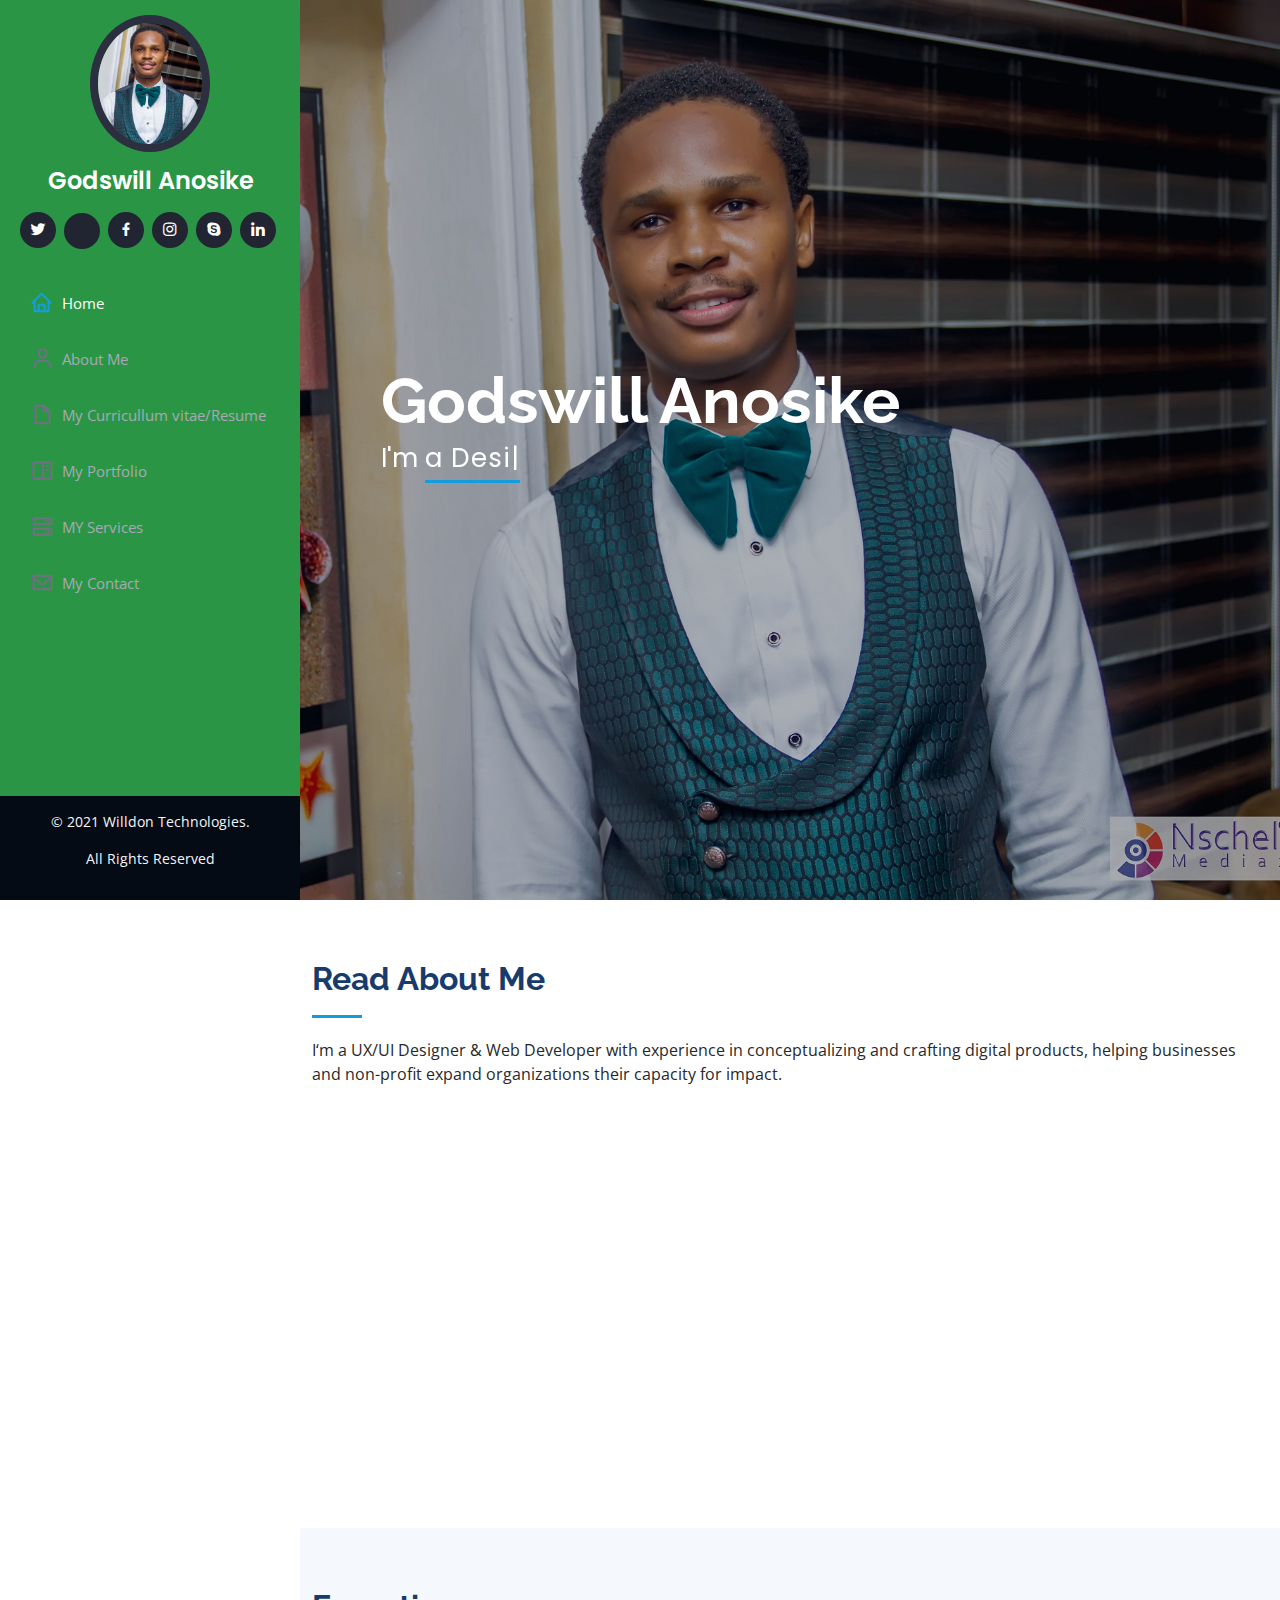
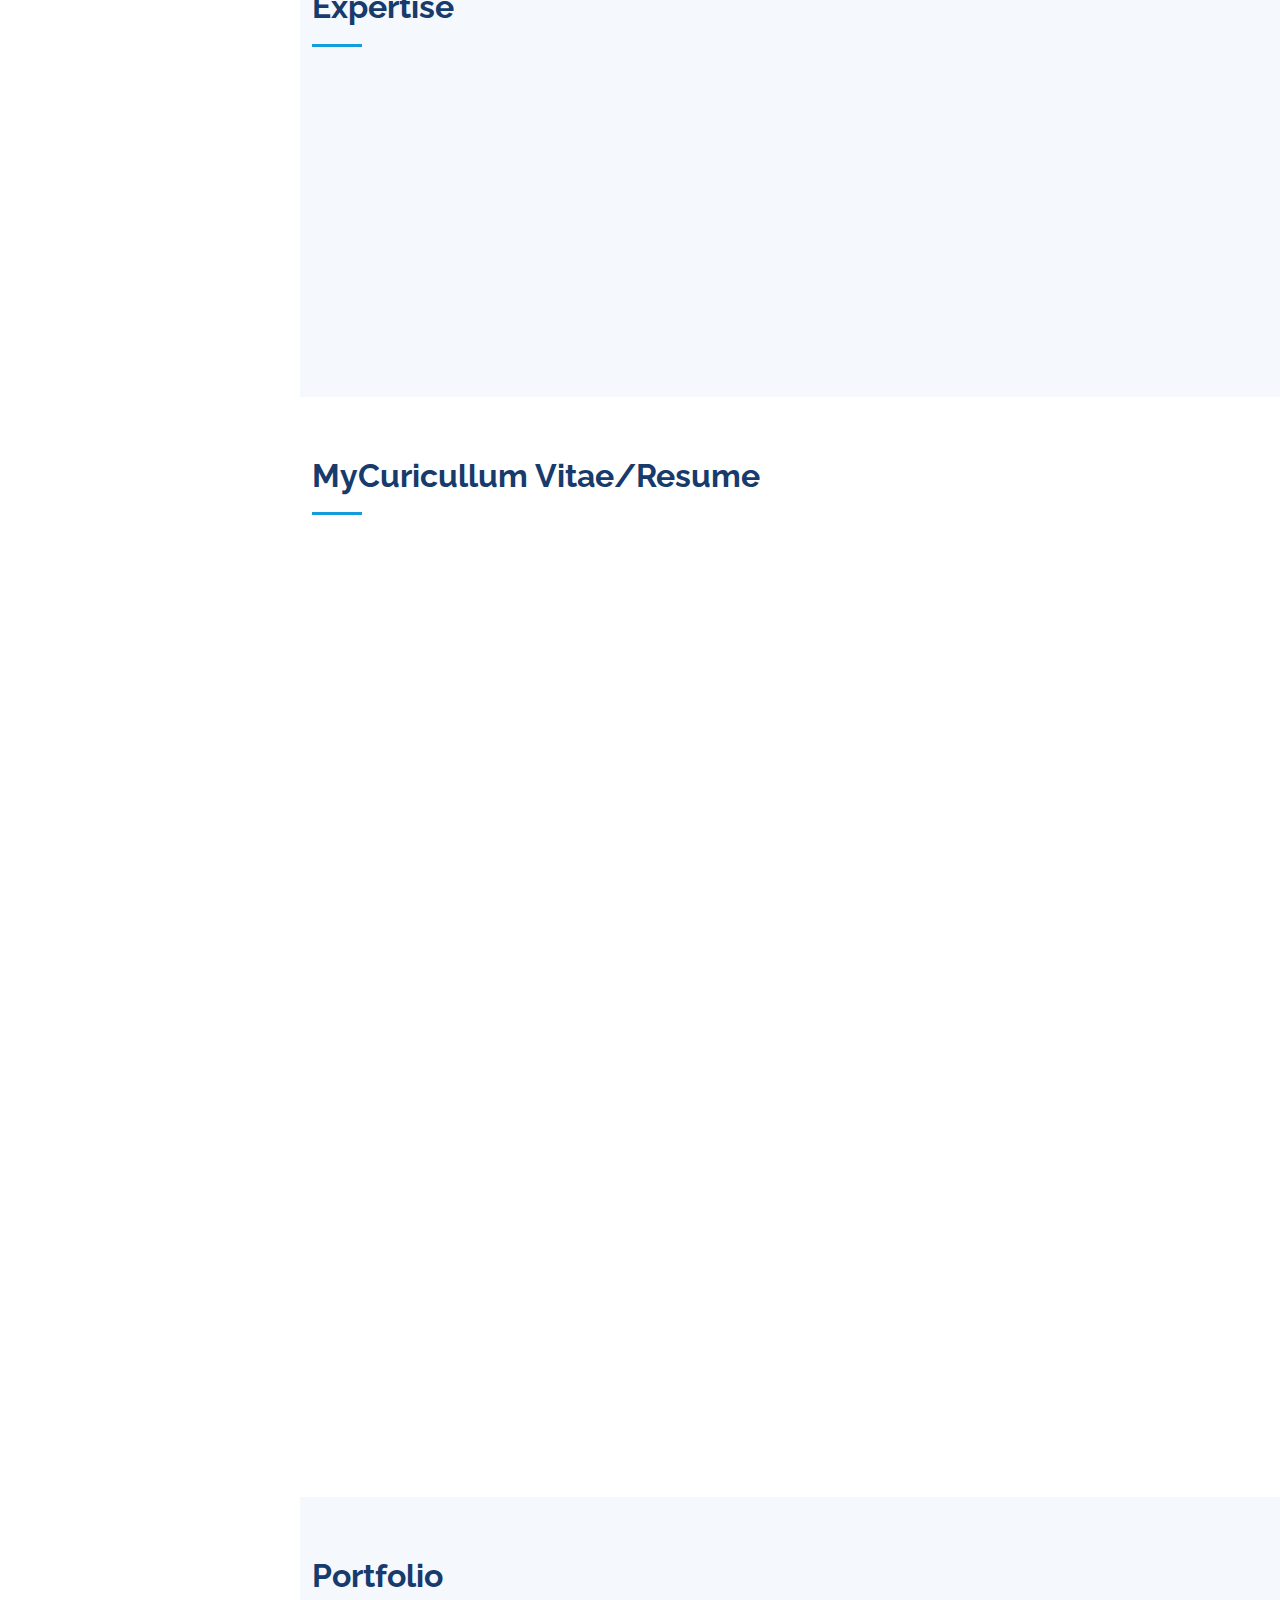
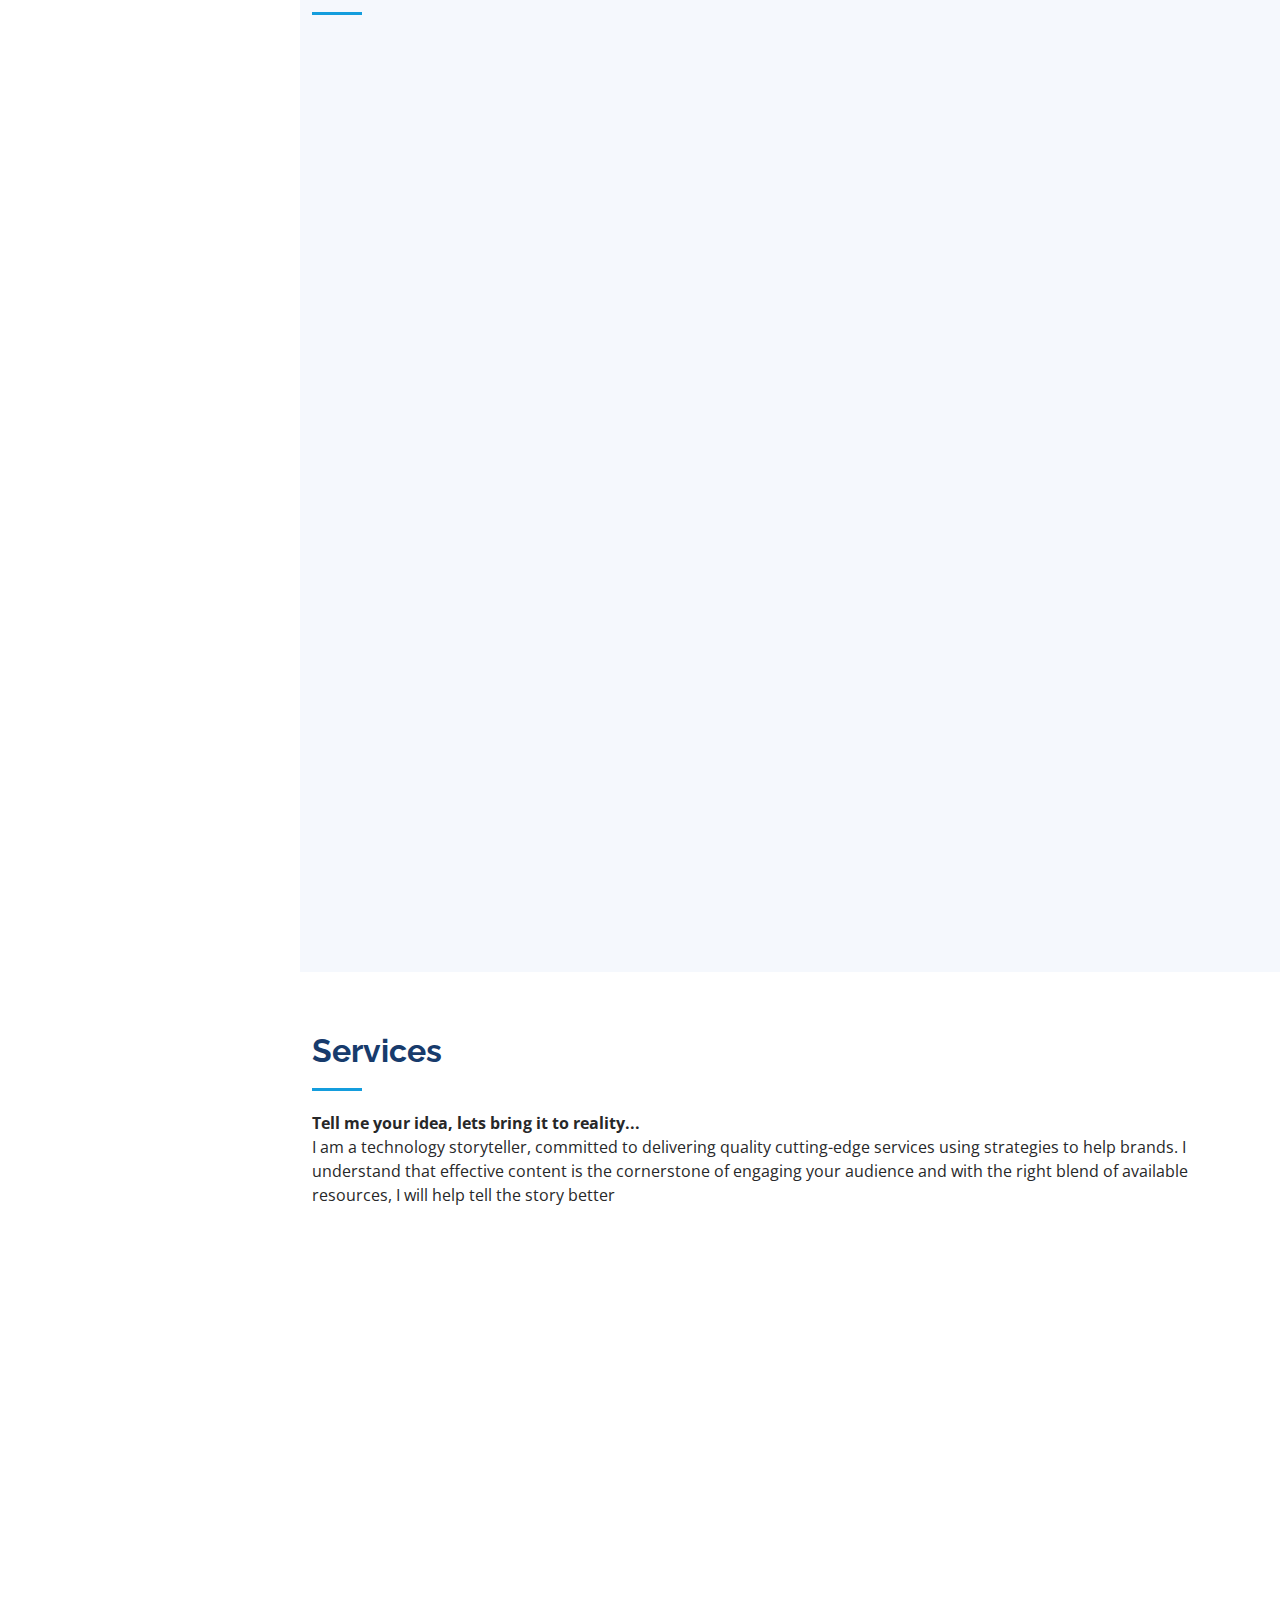
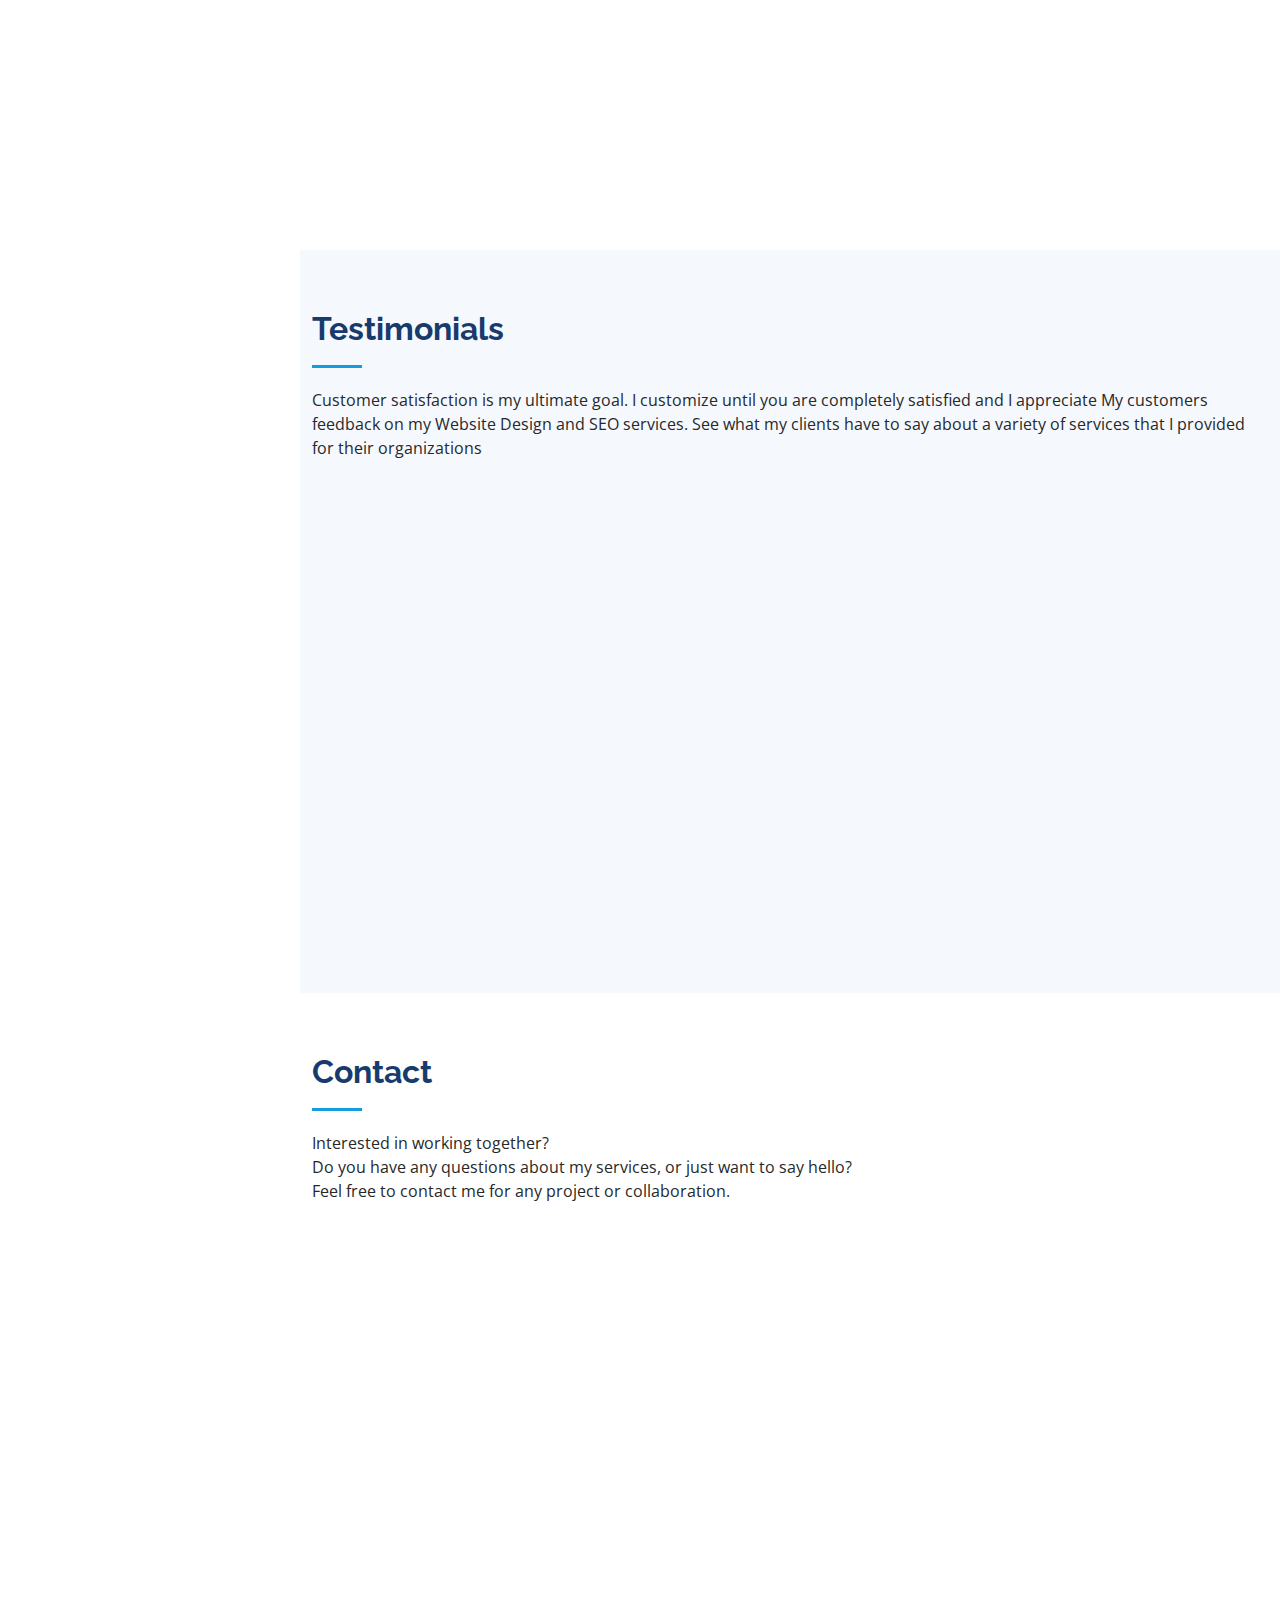
==== commit 465520ce: "readme changes" ====
--- a/index.html
+++ b/index.html
@@ -79,7 +79,7 @@
       <div class="container">
 
         <div class="section-title">
-          <h2>About Me</h2>
+          <h2>Read About Me</h2>
           <p>I‘m a UX/UI Designer & Web Developer with experience in conceptualizing and crafting digital products, helping businesses and non-profit expand organizations their capacity for impact.</p>
         </div>
 
